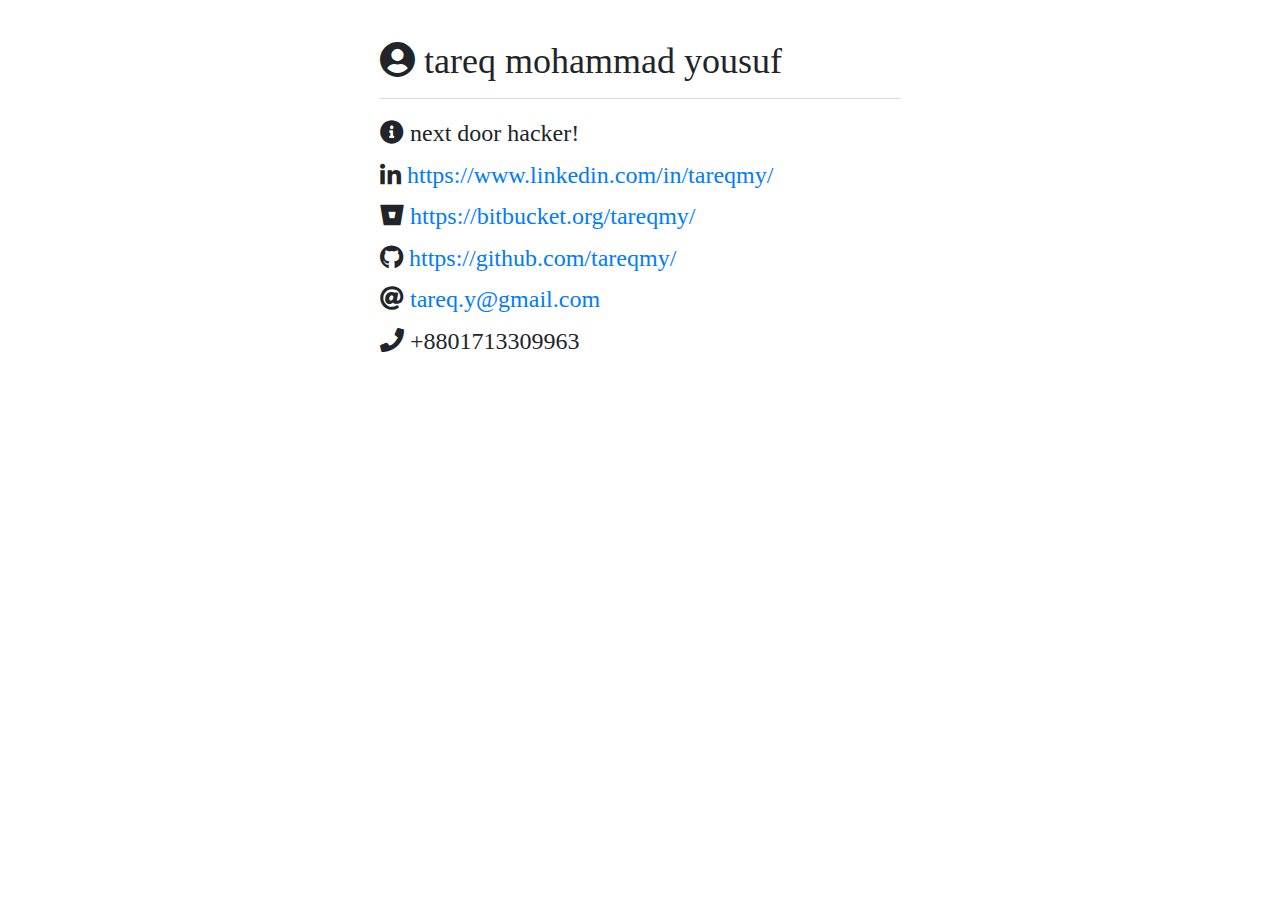
==== html/index.html @ 9f4cab64 "initial commit" ====
<!DOCTYPE html>
<html lang="en">

<head>

  <meta charset="utf-8">
  <meta name="viewport" content="width=device-width, initial-scale=1, shrink-to-fit=no">
  <meta name="description" content="">
  <meta name="author" content="">

  <title>Tareq's Home</title>
  <link rel="stylesheet" href="fontawesome/css/all.css">
  <link rel="stylesheet" href="bootstrap/css/bootstrap.min.css">
  <link rel="stylesheet" href="styles.css">
</head>

<body>

  <!-- Header -->

  <div class="container">
    <div class="title">
      <i class="fas fa-user-circle"></i> tareq mohammad yousuf</h1>
    <div/>
    <hr/>
    <h3>
        <span class="subtitle">
          <i class="fas fa-info-circle"></i> next door hacker!</span>
    </h3>
    
    <h3>
      <span class="subtitle">
        <i class="fab fa-linkedin-in"></i>
        <a href="https://www.linkedin.com/in/tareqmy/">https://www.linkedin.com/in/tareqmy/</a>
      </span>
    </h3>
    <h3>
      <span class="subtitle">
        <i class="fab fa-bitbucket"></i>
        <a href="https://bitbucket.org/tareqmy/">https://bitbucket.org/tareqmy/</a>
      </span>
    </h3>
    <h3>
      <span class="subtitle">
        <i class="fab fa-github"></i>
        <a href="https://github.com/tareqmy/">https://github.com/tareqmy/</a>
      </span>
    </h3>
    <h3>
      <span class="subtitle">
        <i class="fas fa-at"></i>
        <a href="mailto:tareq.y@gmail.com?Subject=Hello%20again" target="_top">tareq.y@gmail.com</a>
      </span>
    </h3>
    <h3>
      <span class="subtitle">
        <i class="fas fa-phone"></i> +8801713309963
      </span>
    </h3>
  </div>

</body>

</html>
---- html/fontawesome/css/all.css ----
/*!
 * Font Awesome Free 5.1.0 by @fontawesome - https://fontawesome.com
 * License - https://fontawesome.com/license (Icons: CC BY 4.0, Fonts: SIL OFL 1.1, Code: MIT License)
 */
.fa,.fab,.fal,.far,.fas{-moz-osx-font-smoothing:grayscale;-webkit-font-smoothing:antialiased;display:inline-block;font-style:normal;font-variant:normal;text-rendering:auto;line-height:1}.fa-lg{font-size:1.33333em;line-height:.75em;vertical-align:-.0667em}.fa-xs{font-size:.75em}.fa-sm{font-size:.875em}.fa-1x{font-size:1em}.fa-2x{font-size:2em}.fa-3x{font-size:3em}.fa-4x{font-size:4em}.fa-5x{font-size:5em}.fa-6x{font-size:6em}.fa-7x{font-size:7em}.fa-8x{font-size:8em}.fa-9x{font-size:9em}.fa-10x{font-size:10em}.fa-fw{text-align:center;width:1.25em}.fa-ul{list-style-type:none;margin-left:2.5em;padding-left:0}.fa-ul>li{position:relative}.fa-li{left:-2em;position:absolute;text-align:center;width:2em;line-height:inherit}.fa-border{border:.08em solid #eee;border-radius:.1em;padding:.2em .25em .15em}.fa-pull-left{float:left}.fa-pull-right{float:right}.fa.fa-pull-left,.fab.fa-pull-left,.fal.fa-pull-left,.far.fa-pull-left,.fas.fa-pull-left{margin-right:.3em}.fa.fa-pull-right,.fab.fa-pull-right,.fal.fa-pull-right,.far.fa-pull-right,.fas.fa-pull-right{margin-left:.3em}.fa-spin{animation:a 2s infinite linear}.fa-pulse{animation:a 1s infinite steps(8)}@keyframes a{0%{transform:rotate(0deg)}to{transform:rotate(1turn)}}.fa-rotate-90{-ms-filter:"progid:DXImageTransform.Microsoft.BasicImage(rotation=1)";transform:rotate(90deg)}.fa-rotate-180{-ms-filter:"progid:DXImageTransform.Microsoft.BasicImage(rotation=2)";transform:rotate(180deg)}.fa-rotate-270{-ms-filter:"progid:DXImageTransform.Microsoft.BasicImage(rotation=3)";transform:rotate(270deg)}.fa-flip-horizontal{-ms-filter:"progid:DXImageTransform.Microsoft.BasicImage(rotation=0, mirror=1)";transform:scaleX(-1)}.fa-flip-vertical{transform:scaleY(-1)}.fa-flip-horizontal.fa-flip-vertical,.fa-flip-vertical{-ms-filter:"progid:DXImageTransform.Microsoft.BasicImage(rotation=2, mirror=1)"}.fa-flip-horizontal.fa-flip-vertical{transform:scale(-1)}:root .fa-flip-horizontal,:root .fa-flip-vertical,:root .fa-rotate-90,:root .fa-rotate-180,:root .fa-rotate-270{-webkit-filter:none;filter:none}.fa-stack{display:inline-block;height:2em;line-height:2em;position:relative;vertical-align:middle;width:2em}.fa-stack-1x,.fa-stack-2x{left:0;position:absolute;text-align:center;width:100%}.fa-stack-1x{line-height:inherit}.fa-stack-2x{font-size:2em}.fa-inverse{color:#fff}.fa-500px:before{content:"\f26e"}.fa-accessible-icon:before{content:"\f368"}.fa-accusoft:before{content:"\f369"}.fa-address-book:before{content:"\f2b9"}.fa-address-card:before{content:"\f2bb"}.fa-adjust:before{content:"\f042"}.fa-adn:before{content:"\f170"}.fa-adversal:before{content:"\f36a"}.fa-affiliatetheme:before{content:"\f36b"}.fa-algolia:before{content:"\f36c"}.fa-align-center:before{content:"\f037"}.fa-align-justify:before{content:"\f039"}.fa-align-left:before{content:"\f036"}.fa-align-right:before{content:"\f038"}.fa-allergies:before{content:"\f461"}.fa-amazon:before{content:"\f270"}.fa-amazon-pay:before{content:"\f42c"}.fa-ambulance:before{content:"\f0f9"}.fa-american-sign-language-interpreting:before{content:"\f2a3"}.fa-amilia:before{content:"\f36d"}.fa-anchor:before{content:"\f13d"}.fa-android:before{content:"\f17b"}.fa-angellist:before{content:"\f209"}.fa-angle-double-down:before{content:"\f103"}.fa-angle-double-left:before{content:"\f100"}.fa-angle-double-right:before{content:"\f101"}.fa-angle-double-up:before{content:"\f102"}.fa-angle-down:before{content:"\f107"}.fa-angle-left:before{content:"\f104"}.fa-angle-right:before{content:"\f105"}.fa-angle-up:before{content:"\f106"}.fa-angry:before{content:"\f556"}.fa-angrycreative:before{content:"\f36e"}.fa-angular:before{content:"\f420"}.fa-app-store:before{content:"\f36f"}.fa-app-store-ios:before{content:"\f370"}.fa-apper:before{content:"\f371"}.fa-apple:before{content:"\f179"}.fa-apple-pay:before{content:"\f415"}.fa-archive:before{content:"\f187"}.fa-archway:before{content:"\f557"}.fa-arrow-alt-circle-down:before{content:"\f358"}.fa-arrow-alt-circle-left:before{content:"\f359"}.fa-arrow-alt-circle-right:before{content:"\f35a"}.fa-arrow-alt-circle-up:before{content:"\f35b"}.fa-arrow-circle-down:before{content:"\f0ab"}.fa-arrow-circle-left:before{content:"\f0a8"}.fa-arrow-circle-right:before{content:"\f0a9"}.fa-arrow-circle-up:before{content:"\f0aa"}.fa-arrow-down:before{content:"\f063"}.fa-arrow-left:before{content:"\f060"}.fa-arrow-right:before{content:"\f061"}.fa-arrow-up:before{content:"\f062"}.fa-arrows-alt:before{content:"\f0b2"}.fa-arrows-alt-h:before{content:"\f337"}.fa-arrows-alt-v:before{content:"\f338"}.fa-assistive-listening-systems:before{content:"\f2a2"}.fa-asterisk:before{content:"\f069"}.fa-asymmetrik:before{content:"\f372"}.fa-at:before{content:"\f1fa"}.fa-atlas:before{content:"\f558"}.fa-audible:before{content:"\f373"}.fa-audio-description:before{content:"\f29e"}.fa-autoprefixer:before{content:"\f41c"}.fa-avianex:before{content:"\f374"}.fa-aviato:before{content:"\f421"}.fa-award:before{content:"\f559"}.fa-aws:before{content:"\f375"}.fa-backspace:before{content:"\f55a"}.fa-backward:before{content:"\f04a"}.fa-balance-scale:before{content:"\f24e"}.fa-ban:before{content:"\f05e"}.fa-band-aid:before{content:"\f462"}.fa-bandcamp:before{content:"\f2d5"}.fa-barcode:before{content:"\f02a"}.fa-bars:before{content:"\f0c9"}.fa-baseball-ball:before{content:"\f433"}.fa-basketball-ball:before{content:"\f434"}.fa-bath:before{content:"\f2cd"}.fa-battery-empty:before{content:"\f244"}.fa-battery-full:before{content:"\f240"}.fa-battery-half:before{content:"\f242"}.fa-battery-quarter:before{content:"\f243"}.fa-battery-three-quarters:before{content:"\f241"}.fa-bed:before{content:"\f236"}.fa-beer:before{content:"\f0fc"}.fa-behance:before{content:"\f1b4"}.fa-behance-square:before{content:"\f1b5"}.fa-bell:before{content:"\f0f3"}.fa-bell-slash:before{content:"\f1f6"}.fa-bezier-curve:before{content:"\f55b"}.fa-bicycle:before{content:"\f206"}.fa-bimobject:before{content:"\f378"}.fa-binoculars:before{content:"\f1e5"}.fa-birthday-cake:before{content:"\f1fd"}.fa-bitbucket:before{content:"\f171"}.fa-bitcoin:before{content:"\f379"}.fa-bity:before{content:"\f37a"}.fa-black-tie:before{content:"\f27e"}.fa-blackberry:before{content:"\f37b"}.fa-blender:before{content:"\f517"}.fa-blind:before{content:"\f29d"}.fa-blogger:before{content:"\f37c"}.fa-blogger-b:before{content:"\f37d"}.fa-bluetooth:before{content:"\f293"}.fa-bluetooth-b:before{content:"\f294"}.fa-bold:before{content:"\f032"}.fa-bolt:before{content:"\f0e7"}.fa-bomb:before{content:"\f1e2"}.fa-bong:before{content:"\f55c"}.fa-book:before{content:"\f02d"}.fa-book-open:before{content:"\f518"}.fa-bookmark:before{content:"\f02e"}.fa-bowling-ball:before{content:"\f436"}.fa-box:before{content:"\f466"}.fa-box-open:before{content:"\f49e"}.fa-boxes:before{content:"\f468"}.fa-braille:before{content:"\f2a1"}.fa-briefcase:before{content:"\f0b1"}.fa-briefcase-medical:before{content:"\f469"}.fa-broadcast-tower:before{content:"\f519"}.fa-broom:before{content:"\f51a"}.fa-brush:before{content:"\f55d"}.fa-btc:before{content:"\f15a"}.fa-bug:before{content:"\f188"}.fa-building:before{content:"\f1ad"}.fa-bullhorn:before{content:"\f0a1"}.fa-bullseye:before{content:"\f140"}.fa-burn:before{content:"\f46a"}.fa-buromobelexperte:before{content:"\f37f"}.fa-bus:before{content:"\f207"}.fa-bus-alt:before{content:"\f55e"}.fa-buysellads:before{content:"\f20d"}.fa-calculator:before{content:"\f1ec"}.fa-calendar:before{content:"\f133"}.fa-calendar-alt:before{content:"\f073"}.fa-calendar-check:before{content:"\f274"}.fa-calendar-minus:before{content:"\f272"}.fa-calendar-plus:before{content:"\f271"}.fa-calendar-times:before{content:"\f273"}.fa-camera:before{content:"\f030"}.fa-camera-retro:before{content:"\f083"}.fa-cannabis:before{content:"\f55f"}.fa-capsules:before{content:"\f46b"}.fa-car:before{content:"\f1b9"}.fa-caret-down:before{content:"\f0d7"}.fa-caret-left:before{content:"\f0d9"}.fa-caret-right:before{content:"\f0da"}.fa-caret-square-down:before{content:"\f150"}.fa-caret-square-left:before{content:"\f191"}.fa-caret-square-right:before{content:"\f152"}.fa-caret-square-up:before{content:"\f151"}.fa-caret-up:before{content:"\f0d8"}.fa-cart-arrow-down:before{content:"\f218"}.fa-cart-plus:before{content:"\f217"}.fa-cc-amazon-pay:before{content:"\f42d"}.fa-cc-amex:before{content:"\f1f3"}.fa-cc-apple-pay:before{content:"\f416"}.fa-cc-diners-club:before{content:"\f24c"}.fa-cc-discover:before{content:"\f1f2"}.fa-cc-jcb:before{content:"\f24b"}.fa-cc-mastercard:before{content:"\f1f1"}.fa-cc-paypal:before{content:"\f1f4"}.fa-cc-stripe:before{content:"\f1f5"}.fa-cc-visa:before{content:"\f1f0"}.fa-centercode:before{content:"\f380"}.fa-certificate:before{content:"\f0a3"}.fa-chalkboard:before{content:"\f51b"}.fa-chalkboard-teacher:before{content:"\f51c"}.fa-chart-area:before{content:"\f1fe"}.fa-chart-bar:before{content:"\f080"}.fa-chart-line:before{content:"\f201"}.fa-chart-pie:before{content:"\f200"}.fa-check:before{content:"\f00c"}.fa-check-circle:before{content:"\f058"}.fa-check-double:before{content:"\f560"}.fa-check-square:before{content:"\f14a"}.fa-chess:before{content:"\f439"}.fa-chess-bishop:before{content:"\f43a"}.fa-chess-board:before{content:"\f43c"}.fa-chess-king:before{content:"\f43f"}.fa-chess-knight:before{content:"\f441"}.fa-chess-pawn:before{content:"\f443"}.fa-chess-queen:before{content:"\f445"}.fa-chess-rook:before{content:"\f447"}.fa-chevron-circle-down:before{content:"\f13a"}.fa-chevron-circle-left:before{content:"\f137"}.fa-chevron-circle-right:before{content:"\f138"}.fa-chevron-circle-up:before{content:"\f139"}.fa-chevron-down:before{content:"\f078"}.fa-chevron-left:before{content:"\f053"}.fa-chevron-right:before{content:"\f054"}.fa-chevron-up:before{content:"\f077"}.fa-child:before{content:"\f1ae"}.fa-chrome:before{content:"\f268"}.fa-church:before{content:"\f51d"}.fa-circle:before{content:"\f111"}.fa-circle-notch:before{content:"\f1ce"}.fa-clipboard:before{content:"\f328"}.fa-clipboard-check:before{content:"\f46c"}.fa-clipboard-list:before{content:"\f46d"}.fa-clock:before{content:"\f017"}.fa-clone:before{content:"\f24d"}.fa-closed-captioning:before{content:"\f20a"}.fa-cloud:before{content:"\f0c2"}.fa-cloud-download-alt:before{content:"\f381"}.fa-cloud-upload-alt:before{content:"\f382"}.fa-cloudscale:before{content:"\f383"}.fa-cloudsmith:before{content:"\f384"}.fa-cloudversify:before{content:"\f385"}.fa-cocktail:before{content:"\f561"}.fa-code:before{content:"\f121"}.fa-code-branch:before{content:"\f126"}.fa-codepen:before{content:"\f1cb"}.fa-codiepie:before{content:"\f284"}.fa-coffee:before{content:"\f0f4"}.fa-cog:before{content:"\f013"}.fa-cogs:before{content:"\f085"}.fa-coins:before{content:"\f51e"}.fa-columns:before{content:"\f0db"}.fa-comment:before{content:"\f075"}.fa-comment-alt:before{content:"\f27a"}.fa-comment-dots:before{content:"\f4ad"}.fa-comment-slash:before{content:"\f4b3"}.fa-comments:before{content:"\f086"}.fa-compact-disc:before{content:"\f51f"}.fa-compass:before{content:"\f14e"}.fa-compress:before{content:"\f066"}.fa-concierge-bell:before{content:"\f562"}.fa-connectdevelop:before{content:"\f20e"}.fa-contao:before{content:"\f26d"}.fa-cookie:before{content:"\f563"}.fa-cookie-bite:before{content:"\f564"}.fa-copy:before{content:"\f0c5"}.fa-copyright:before{content:"\f1f9"}.fa-couch:before{content:"\f4b8"}.fa-cpanel:before{content:"\f388"}.fa-creative-commons:before{content:"\f25e"}.fa-creative-commons-by:before{content:"\f4e7"}.fa-creative-commons-nc:before{content:"\f4e8"}.fa-creative-commons-nc-eu:before{content:"\f4e9"}.fa-creative-commons-nc-jp:before{content:"\f4ea"}.fa-creative-commons-nd:before{content:"\f4eb"}.fa-creative-commons-pd:before{content:"\f4ec"}.fa-creative-commons-pd-alt:before{content:"\f4ed"}.fa-creative-commons-remix:before{content:"\f4ee"}.fa-creative-commons-sa:before{content:"\f4ef"}.fa-creative-commons-sampling:before{content:"\f4f0"}.fa-creative-commons-sampling-plus:before{content:"\f4f1"}.fa-creative-commons-share:before{content:"\f4f2"}.fa-credit-card:before{content:"\f09d"}.fa-crop:before{content:"\f125"}.fa-crop-alt:before{content:"\f565"}.fa-crosshairs:before{content:"\f05b"}.fa-crow:before{content:"\f520"}.fa-crown:before{content:"\f521"}.fa-css3:before{content:"\f13c"}.fa-css3-alt:before{content:"\f38b"}.fa-cube:before{content:"\f1b2"}.fa-cubes:before{content:"\f1b3"}.fa-cut:before{content:"\f0c4"}.fa-cuttlefish:before{content:"\f38c"}.fa-d-and-d:before{content:"\f38d"}.fa-dashcube:before{content:"\f210"}.fa-database:before{content:"\f1c0"}.fa-deaf:before{content:"\f2a4"}.fa-delicious:before{content:"\f1a5"}.fa-deploydog:before{content:"\f38e"}.fa-deskpro:before{content:"\f38f"}.fa-desktop:before{content:"\f108"}.fa-deviantart:before{content:"\f1bd"}.fa-diagnoses:before{content:"\f470"}.fa-dice:before{content:"\f522"}.fa-dice-five:before{content:"\f523"}.fa-dice-four:before{content:"\f524"}.fa-dice-one:before{content:"\f525"}.fa-dice-six:before{content:"\f526"}.fa-dice-three:before{content:"\f527"}.fa-dice-two:before{content:"\f528"}.fa-digg:before{content:"\f1a6"}.fa-digital-ocean:before{content:"\f391"}.fa-digital-tachograph:before{content:"\f566"}.fa-discord:before{content:"\f392"}.fa-discourse:before{content:"\f393"}.fa-divide:before{content:"\f529"}.fa-dizzy:before{content:"\f567"}.fa-dna:before{content:"\f471"}.fa-dochub:before{content:"\f394"}.fa-docker:before{content:"\f395"}.fa-dollar-sign:before{content:"\f155"}.fa-dolly:before{content:"\f472"}.fa-dolly-flatbed:before{content:"\f474"}.fa-donate:before{content:"\f4b9"}.fa-door-closed:before{content:"\f52a"}.fa-door-open:before{content:"\f52b"}.fa-dot-circle:before{content:"\f192"}.fa-dove:before{content:"\f4ba"}.fa-download:before{content:"\f019"}.fa-draft2digital:before{content:"\f396"}.fa-drafting-compass:before{content:"\f568"}.fa-dribbble:before{content:"\f17d"}.fa-dribbble-square:before{content:"\f397"}.fa-dropbox:before{content:"\f16b"}.fa-drum:before{content:"\f569"}.fa-drum-steelpan:before{content:"\f56a"}.fa-drupal:before{content:"\f1a9"}.fa-dumbbell:before{content:"\f44b"}.fa-dyalog:before{content:"\f399"}.fa-earlybirds:before{content:"\f39a"}.fa-ebay:before{content:"\f4f4"}.fa-edge:before{content:"\f282"}.fa-edit:before{content:"\f044"}.fa-eject:before{content:"\f052"}.fa-elementor:before{content:"\f430"}.fa-ellipsis-h:before{content:"\f141"}.fa-ellipsis-v:before{content:"\f142"}.fa-ember:before{content:"\f423"}.fa-empire:before{content:"\f1d1"}.fa-envelope:before{content:"\f0e0"}.fa-envelope-open:before{content:"\f2b6"}.fa-envelope-square:before{content:"\f199"}.fa-envira:before{content:"\f299"}.fa-equals:before{content:"\f52c"}.fa-eraser:before{content:"\f12d"}.fa-erlang:before{content:"\f39d"}.fa-ethereum:before{content:"\f42e"}.fa-etsy:before{content:"\f2d7"}.fa-euro-sign:before{content:"\f153"}.fa-exchange-alt:before{content:"\f362"}.fa-exclamation:before{content:"\f12a"}.fa-exclamation-circle:before{content:"\f06a"}.fa-exclamation-triangle:before{content:"\f071"}.fa-expand:before{content:"\f065"}.fa-expand-arrows-alt:before{content:"\f31e"}.fa-expeditedssl:before{content:"\f23e"}.fa-external-link-alt:before{content:"\f35d"}.fa-external-link-square-alt:before{content:"\f360"}.fa-eye:before{content:"\f06e"}.fa-eye-dropper:before{content:"\f1fb"}.fa-eye-slash:before{content:"\f070"}.fa-facebook:before{content:"\f09a"}.fa-facebook-f:before{content:"\f39e"}.fa-facebook-messenger:before{content:"\f39f"}.fa-facebook-square:before{content:"\f082"}.fa-fast-backward:before{content:"\f049"}.fa-fast-forward:before{content:"\f050"}.fa-fax:before{content:"\f1ac"}.fa-feather:before{content:"\f52d"}.fa-feather-alt:before{content:"\f56b"}.fa-female:before{content:"\f182"}.fa-fighter-jet:before{content:"\f0fb"}.fa-file:before{content:"\f15b"}.fa-file-alt:before{content:"\f15c"}.fa-file-archive:before{content:"\f1c6"}.fa-file-audio:before{content:"\f1c7"}.fa-file-code:before{content:"\f1c9"}.fa-file-contract:before{content:"\f56c"}.fa-file-download:before{content:"\f56d"}.fa-file-excel:before{content:"\f1c3"}.fa-file-export:before{content:"\f56e"}.fa-file-image:before{content:"\f1c5"}.fa-file-import:before{content:"\f56f"}.fa-file-invoice:before{content:"\f570"}.fa-file-invoice-dollar:before{content:"\f571"}.fa-file-medical:before{content:"\f477"}.fa-file-medical-alt:before{content:"\f478"}.fa-file-pdf:before{content:"\f1c1"}.fa-file-powerpoint:before{content:"\f1c4"}.fa-file-prescription:before{content:"\f572"}.fa-file-signature:before{content:"\f573"}.fa-file-upload:before{content:"\f574"}.fa-file-video:before{content:"\f1c8"}.fa-file-word:before{content:"\f1c2"}.fa-fill:before{content:"\f575"}.fa-fill-drip:before{content:"\f576"}.fa-film:before{content:"\f008"}.fa-filter:before{content:"\f0b0"}.fa-fingerprint:before{content:"\f577"}.fa-fire:before{content:"\f06d"}.fa-fire-extinguisher:before{content:"\f134"}.fa-firefox:before{content:"\f269"}.fa-first-aid:before{content:"\f479"}.fa-first-order:before{content:"\f2b0"}.fa-first-order-alt:before{content:"\f50a"}.fa-firstdraft:before{content:"\f3a1"}.fa-fish:before{content:"\f578"}.fa-flag:before{content:"\f024"}.fa-flag-checkered:before{content:"\f11e"}.fa-flask:before{content:"\f0c3"}.fa-flickr:before{content:"\f16e"}.fa-flipboard:before{content:"\f44d"}.fa-flushed:before{content:"\f579"}.fa-fly:before{content:"\f417"}.fa-folder:before{content:"\f07b"}.fa-folder-open:before{content:"\f07c"}.fa-font:before{content:"\f031"}.fa-font-awesome:before{content:"\f2b4"}.fa-font-awesome-alt:before{content:"\f35c"}.fa-font-awesome-flag:before{content:"\f425"}.fa-font-awesome-logo-full:before{content:"\f4e6"}.fa-fonticons:before{content:"\f280"}.fa-fonticons-fi:before{content:"\f3a2"}.fa-football-ball:before{content:"\f44e"}.fa-fort-awesome:before{content:"\f286"}.fa-fort-awesome-alt:before{content:"\f3a3"}.fa-forumbee:before{content:"\f211"}.fa-forward:before{content:"\f04e"}.fa-foursquare:before{content:"\f180"}.fa-free-code-camp:before{content:"\f2c5"}.fa-freebsd:before{content:"\f3a4"}.fa-frog:before{content:"\f52e"}.fa-frown:before{content:"\f119"}.fa-frown-open:before{content:"\f57a"}.fa-fulcrum:before{content:"\f50b"}.fa-futbol:before{content:"\f1e3"}.fa-galactic-republic:before{content:"\f50c"}.fa-galactic-senate:before{content:"\f50d"}.fa-gamepad:before{content:"\f11b"}.fa-gas-pump:before{content:"\f52f"}.fa-gavel:before{content:"\f0e3"}.fa-gem:before{content:"\f3a5"}.fa-genderless:before{content:"\f22d"}.fa-get-pocket:before{content:"\f265"}.fa-gg:before{content:"\f260"}.fa-gg-circle:before{content:"\f261"}.fa-gift:before{content:"\f06b"}.fa-git:before{content:"\f1d3"}.fa-git-square:before{content:"\f1d2"}.fa-github:before{content:"\f09b"}.fa-github-alt:before{content:"\f113"}.fa-github-square:before{content:"\f092"}.fa-gitkraken:before{content:"\f3a6"}.fa-gitlab:before{content:"\f296"}.fa-gitter:before{content:"\f426"}.fa-glass-martini:before{content:"\f000"}.fa-glass-martini-alt:before{content:"\f57b"}.fa-glasses:before{content:"\f530"}.fa-glide:before{content:"\f2a5"}.fa-glide-g:before{content:"\f2a6"}.fa-globe:before{content:"\f0ac"}.fa-globe-africa:before{content:"\f57c"}.fa-globe-americas:before{content:"\f57d"}.fa-globe-asia:before{content:"\f57e"}.fa-gofore:before{content:"\f3a7"}.fa-golf-ball:before{content:"\f450"}.fa-goodreads:before{content:"\f3a8"}.fa-goodreads-g:before{content:"\f3a9"}.fa-google:before{content:"\f1a0"}.fa-google-drive:before{content:"\f3aa"}.fa-google-play:before{content:"\f3ab"}.fa-google-plus:before{content:"\f2b3"}.fa-google-plus-g:before{content:"\f0d5"}.fa-google-plus-square:before{content:"\f0d4"}.fa-google-wallet:before{content:"\f1ee"}.fa-graduation-cap:before{content:"\f19d"}.fa-gratipay:before{content:"\f184"}.fa-grav:before{content:"\f2d6"}.fa-greater-than:before{content:"\f531"}.fa-greater-than-equal:before{content:"\f532"}.fa-grimace:before{content:"\f57f"}.fa-grin:before{content:"\f580"}.fa-grin-alt:before{content:"\f581"}.fa-grin-beam:before{content:"\f582"}.fa-grin-beam-sweat:before{content:"\f583"}.fa-grin-hearts:before{content:"\f584"}.fa-grin-squint:before{content:"\f585"}.fa-grin-squint-tears:before{content:"\f586"}.fa-grin-stars:before{content:"\f587"}.fa-grin-tears:before{content:"\f588"}.fa-grin-tongue:before{content:"\f589"}.fa-grin-tongue-squint:before{content:"\f58a"}.fa-grin-tongue-wink:before{content:"\f58b"}.fa-grin-wink:before{content:"\f58c"}.fa-grip-horizontal:before{content:"\f58d"}.fa-grip-vertical:before{content:"\f58e"}.fa-gripfire:before{content:"\f3ac"}.fa-grunt:before{content:"\f3ad"}.fa-gulp:before{content:"\f3ae"}.fa-h-square:before{content:"\f0fd"}.fa-hacker-news:before{content:"\f1d4"}.fa-hacker-news-square:before{content:"\f3af"}.fa-hand-holding:before{content:"\f4bd"}.fa-hand-holding-heart:before{content:"\f4be"}.fa-hand-holding-usd:before{content:"\f4c0"}.fa-hand-lizard:before{content:"\f258"}.fa-hand-paper:before{content:"\f256"}.fa-hand-peace:before{content:"\f25b"}.fa-hand-point-down:before{content:"\f0a7"}.fa-hand-point-left:before{content:"\f0a5"}.fa-hand-point-right:before{content:"\f0a4"}.fa-hand-point-up:before{content:"\f0a6"}.fa-hand-pointer:before{content:"\f25a"}.fa-hand-rock:before{content:"\f255"}.fa-hand-scissors:before{content:"\f257"}.fa-hand-spock:before{content:"\f259"}.fa-hands:before{content:"\f4c2"}.fa-hands-helping:before{content:"\f4c4"}.fa-handshake:before{content:"\f2b5"}.fa-hashtag:before{content:"\f292"}.fa-hdd:before{content:"\f0a0"}.fa-heading:before{content:"\f1dc"}.fa-headphones:before{content:"\f025"}.fa-headphones-alt:before{content:"\f58f"}.fa-headset:before{content:"\f590"}.fa-heart:before{content:"\f004"}.fa-heartbeat:before{content:"\f21e"}.fa-helicopter:before{content:"\f533"}.fa-highlighter:before{content:"\f591"}.fa-hips:before{content:"\f452"}.fa-hire-a-helper:before{content:"\f3b0"}.fa-history:before{content:"\f1da"}.fa-hockey-puck:before{content:"\f453"}.fa-home:before{content:"\f015"}.fa-hooli:before{content:"\f427"}.fa-hornbill:before{content:"\f592"}.fa-hospital:before{content:"\f0f8"}.fa-hospital-alt:before{content:"\f47d"}.fa-hospital-symbol:before{content:"\f47e"}.fa-hot-tub:before{content:"\f593"}.fa-hotel:before{content:"\f594"}.fa-hotjar:before{content:"\f3b1"}.fa-hourglass:before{content:"\f254"}.fa-hourglass-end:before{content:"\f253"}.fa-hourglass-half:before{content:"\f252"}.fa-hourglass-start:before{content:"\f251"}.fa-houzz:before{content:"\f27c"}.fa-html5:before{content:"\f13b"}.fa-hubspot:before{content:"\f3b2"}.fa-i-cursor:before{content:"\f246"}.fa-id-badge:before{content:"\f2c1"}.fa-id-card:before{content:"\f2c2"}.fa-id-card-alt:before{content:"\f47f"}.fa-image:before{content:"\f03e"}.fa-images:before{content:"\f302"}.fa-imdb:before{content:"\f2d8"}.fa-inbox:before{content:"\f01c"}.fa-indent:before{content:"\f03c"}.fa-industry:before{content:"\f275"}.fa-infinity:before{content:"\f534"}.fa-info:before{content:"\f129"}.fa-info-circle:before{content:"\f05a"}.fa-instagram:before{content:"\f16d"}.fa-internet-explorer:before{content:"\f26b"}.fa-ioxhost:before{content:"\f208"}.fa-italic:before{content:"\f033"}.fa-itunes:before{content:"\f3b4"}.fa-itunes-note:before{content:"\f3b5"}.fa-java:before{content:"\f4e4"}.fa-jedi-order:before{content:"\f50e"}.fa-jenkins:before{content:"\f3b6"}.fa-joget:before{content:"\f3b7"}.fa-joint:before{content:"\f595"}.fa-joomla:before{content:"\f1aa"}.fa-js:before{content:"\f3b8"}.fa-js-square:before{content:"\f3b9"}.fa-jsfiddle:before{content:"\f1cc"}.fa-key:before{content:"\f084"}.fa-keybase:before{content:"\f4f5"}.fa-keyboard:before{content:"\f11c"}.fa-keycdn:before{content:"\f3ba"}.fa-kickstarter:before{content:"\f3bb"}.fa-kickstarter-k:before{content:"\f3bc"}.fa-kiss:before{content:"\f596"}.fa-kiss-beam:before{content:"\f597"}.fa-kiss-wink-heart:before{content:"\f598"}.fa-kiwi-bird:before{content:"\f535"}.fa-korvue:before{content:"\f42f"}.fa-language:before{content:"\f1ab"}.fa-laptop:before{content:"\f109"}.fa-laravel:before{content:"\f3bd"}.fa-lastfm:before{content:"\f202"}.fa-lastfm-square:before{content:"\f203"}.fa-laugh:before{content:"\f599"}.fa-laugh-beam:before{content:"\f59a"}.fa-laugh-squint:before{content:"\f59b"}.fa-laugh-wink:before{content:"\f59c"}.fa-leaf:before{content:"\f06c"}.fa-leanpub:before{content:"\f212"}.fa-lemon:before{content:"\f094"}.fa-less:before{content:"\f41d"}.fa-less-than:before{content:"\f536"}.fa-less-than-equal:before{content:"\f537"}.fa-level-down-alt:before{content:"\f3be"}.fa-level-up-alt:before{content:"\f3bf"}.fa-life-ring:before{content:"\f1cd"}.fa-lightbulb:before{content:"\f0eb"}.fa-line:before{content:"\f3c0"}.fa-link:before{content:"\f0c1"}.fa-linkedin:before{content:"\f08c"}.fa-linkedin-in:before{content:"\f0e1"}.fa-linode:before{content:"\f2b8"}.fa-linux:before{content:"\f17c"}.fa-lira-sign:before{content:"\f195"}.fa-list:before{content:"\f03a"}.fa-list-alt:before{content:"\f022"}.fa-list-ol:before{content:"\f0cb"}.fa-list-ul:before{content:"\f0ca"}.fa-location-arrow:before{content:"\f124"}.fa-lock:before{content:"\f023"}.fa-lock-open:before{content:"\f3c1"}.fa-long-arrow-alt-down:before{content:"\f309"}.fa-long-arrow-alt-left:before{content:"\f30a"}.fa-long-arrow-alt-right:before{content:"\f30b"}.fa-long-arrow-alt-up:before{content:"\f30c"}.fa-low-vision:before{content:"\f2a8"}.fa-luggage-cart:before{content:"\f59d"}.fa-lyft:before{content:"\f3c3"}.fa-magento:before{content:"\f3c4"}.fa-magic:before{content:"\f0d0"}.fa-magnet:before{content:"\f076"}.fa-mailchimp:before{content:"\f59e"}.fa-male:before{content:"\f183"}.fa-mandalorian:before{content:"\f50f"}.fa-map:before{content:"\f279"}.fa-map-marked:before{content:"\f59f"}.fa-map-marked-alt:before{content:"\f5a0"}.fa-map-marker:before{content:"\f041"}.fa-map-marker-alt:before{content:"\f3c5"}.fa-map-pin:before{content:"\f276"}.fa-map-signs:before{content:"\f277"}.fa-marker:before{content:"\f5a1"}.fa-mars:before{content:"\f222"}.fa-mars-double:before{content:"\f227"}.fa-mars-stroke:before{content:"\f229"}.fa-mars-stroke-h:before{content:"\f22b"}.fa-mars-stroke-v:before{content:"\f22a"}.fa-mastodon:before{content:"\f4f6"}.fa-maxcdn:before{content:"\f136"}.fa-medal:before{content:"\f5a2"}.fa-medapps:before{content:"\f3c6"}.fa-medium:before{content:"\f23a"}.fa-medium-m:before{content:"\f3c7"}.fa-medkit:before{content:"\f0fa"}.fa-medrt:before{content:"\f3c8"}.fa-meetup:before{content:"\f2e0"}.fa-megaport:before{content:"\f5a3"}.fa-meh:before{content:"\f11a"}.fa-meh-blank:before{content:"\f5a4"}.fa-meh-rolling-eyes:before{content:"\f5a5"}.fa-memory:before{content:"\f538"}.fa-mercury:before{content:"\f223"}.fa-microchip:before{content:"\f2db"}.fa-microphone:before{content:"\f130"}.fa-microphone-alt:before{content:"\f3c9"}.fa-microphone-alt-slash:before{content:"\f539"}.fa-microphone-slash:before{content:"\f131"}.fa-microsoft:before{content:"\f3ca"}.fa-minus:before{content:"\f068"}.fa-minus-circle:before{content:"\f056"}.fa-minus-square:before{content:"\f146"}.fa-mix:before{content:"\f3cb"}.fa-mixcloud:before{content:"\f289"}.fa-mizuni:before{content:"\f3cc"}.fa-mobile:before{content:"\f10b"}.fa-mobile-alt:before{content:"\f3cd"}.fa-modx:before{content:"\f285"}.fa-monero:before{content:"\f3d0"}.fa-money-bill:before{content:"\f0d6"}.fa-money-bill-alt:before{content:"\f3d1"}.fa-money-bill-wave:before{content:"\f53a"}.fa-money-bill-wave-alt:before{content:"\f53b"}.fa-money-check:before{content:"\f53c"}.fa-money-check-alt:before{content:"\f53d"}.fa-monument:before{content:"\f5a6"}.fa-moon:before{content:"\f186"}.fa-mortar-pestle:before{content:"\f5a7"}.fa-motorcycle:before{content:"\f21c"}.fa-mouse-pointer:before{content:"\f245"}.fa-music:before{content:"\f001"}.fa-napster:before{content:"\f3d2"}.fa-neuter:before{content:"\f22c"}.fa-newspaper:before{content:"\f1ea"}.fa-nimblr:before{content:"\f5a8"}.fa-nintendo-switch:before{content:"\f418"}.fa-node:before{content:"\f419"}.fa-node-js:before{content:"\f3d3"}.fa-not-equal:before{content:"\f53e"}.fa-notes-medical:before{content:"\f481"}.fa-npm:before{content:"\f3d4"}.fa-ns8:before{content:"\f3d5"}.fa-nutritionix:before{content:"\f3d6"}.fa-object-group:before{content:"\f247"}.fa-object-ungroup:before{content:"\f248"}.fa-odnoklassniki:before{content:"\f263"}.fa-odnoklassniki-square:before{content:"\f264"}.fa-old-republic:before{content:"\f510"}.fa-opencart:before{content:"\f23d"}.fa-openid:before{content:"\f19b"}.fa-opera:before{content:"\f26a"}.fa-optin-monster:before{content:"\f23c"}.fa-osi:before{content:"\f41a"}.fa-outdent:before{content:"\f03b"}.fa-page4:before{content:"\f3d7"}.fa-pagelines:before{content:"\f18c"}.fa-paint-brush:before{content:"\f1fc"}.fa-paint-roller:before{content:"\f5aa"}.fa-palette:before{content:"\f53f"}.fa-palfed:before{content:"\f3d8"}.fa-pallet:before{content:"\f482"}.fa-paper-plane:before{content:"\f1d8"}.fa-paperclip:before{content:"\f0c6"}.fa-parachute-box:before{content:"\f4cd"}.fa-paragraph:before{content:"\f1dd"}.fa-parking:before{content:"\f540"}.fa-passport:before{content:"\f5ab"}.fa-paste:before{content:"\f0ea"}.fa-patreon:before{content:"\f3d9"}.fa-pause:before{content:"\f04c"}.fa-pause-circle:before{content:"\f28b"}.fa-paw:before{content:"\f1b0"}.fa-paypal:before{content:"\f1ed"}.fa-pen:before{content:"\f304"}.fa-pen-alt:before{content:"\f305"}.fa-pen-fancy:before{content:"\f5ac"}.fa-pen-nib:before{content:"\f5ad"}.fa-pen-square:before{content:"\f14b"}.fa-pencil-alt:before{content:"\f303"}.fa-pencil-ruler:before{content:"\f5ae"}.fa-people-carry:before{content:"\f4ce"}.fa-percent:before{content:"\f295"}.fa-percentage:before{content:"\f541"}.fa-periscope:before{content:"\f3da"}.fa-phabricator:before{content:"\f3db"}.fa-phoenix-framework:before{content:"\f3dc"}.fa-phoenix-squadron:before{content:"\f511"}.fa-phone:before{content:"\f095"}.fa-phone-slash:before{content:"\f3dd"}.fa-phone-square:before{content:"\f098"}.fa-phone-volume:before{content:"\f2a0"}.fa-php:before{content:"\f457"}.fa-pied-piper:before{content:"\f2ae"}.fa-pied-piper-alt:before{content:"\f1a8"}.fa-pied-piper-hat:before{content:"\f4e5"}.fa-pied-piper-pp:before{content:"\f1a7"}.fa-piggy-bank:before{content:"\f4d3"}.fa-pills:before{content:"\f484"}.fa-pinterest:before{content:"\f0d2"}.fa-pinterest-p:before{content:"\f231"}.fa-pinterest-square:before{content:"\f0d3"}.fa-plane:before{content:"\f072"}.fa-plane-arrival:before{content:"\f5af"}.fa-plane-departure:before{content:"\f5b0"}.fa-play:before{content:"\f04b"}.fa-play-circle:before{content:"\f144"}.fa-playstation:before{content:"\f3df"}.fa-plug:before{content:"\f1e6"}.fa-plus:before{content:"\f067"}.fa-plus-circle:before{content:"\f055"}.fa-plus-square:before{content:"\f0fe"}.fa-podcast:before{content:"\f2ce"}.fa-poo:before{content:"\f2fe"}.fa-portrait:before{content:"\f3e0"}.fa-pound-sign:before{content:"\f154"}.fa-power-off:before{content:"\f011"}.fa-prescription:before{content:"\f5b1"}.fa-prescription-bottle:before{content:"\f485"}.fa-prescription-bottle-alt:before{content:"\f486"}.fa-print:before{content:"\f02f"}.fa-procedures:before{content:"\f487"}.fa-product-hunt:before{content:"\f288"}.fa-project-diagram:before{content:"\f542"}.fa-pushed:before{content:"\f3e1"}.fa-puzzle-piece:before{content:"\f12e"}.fa-python:before{content:"\f3e2"}.fa-qq:before{content:"\f1d6"}.fa-qrcode:before{content:"\f029"}.fa-question:before{content:"\f128"}.fa-question-circle:before{content:"\f059"}.fa-quidditch:before{content:"\f458"}.fa-quinscape:before{content:"\f459"}.fa-quora:before{content:"\f2c4"}.fa-quote-left:before{content:"\f10d"}.fa-quote-right:before{content:"\f10e"}.fa-r-project:before{content:"\f4f7"}.fa-random:before{content:"\f074"}.fa-ravelry:before{content:"\f2d9"}.fa-react:before{content:"\f41b"}.fa-readme:before{content:"\f4d5"}.fa-rebel:before{content:"\f1d0"}.fa-receipt:before{content:"\f543"}.fa-recycle:before{content:"\f1b8"}.fa-red-river:before{content:"\f3e3"}.fa-reddit:before{content:"\f1a1"}.fa-reddit-alien:before{content:"\f281"}.fa-reddit-square:before{content:"\f1a2"}.fa-redo:before{content:"\f01e"}.fa-redo-alt:before{content:"\f2f9"}.fa-registered:before{content:"\f25d"}.fa-rendact:before{content:"\f3e4"}.fa-renren:before{content:"\f18b"}.fa-reply:before{content:"\f3e5"}.fa-reply-all:before{content:"\f122"}.fa-replyd:before{content:"\f3e6"}.fa-researchgate:before{content:"\f4f8"}.fa-resolving:before{content:"\f3e7"}.fa-retweet:before{content:"\f079"}.fa-ribbon:before{content:"\f4d6"}.fa-road:before{content:"\f018"}.fa-robot:before{content:"\f544"}.fa-rocket:before{content:"\f135"}.fa-rocketchat:before{content:"\f3e8"}.fa-rockrms:before{content:"\f3e9"}.fa-rss:before{content:"\f09e"}.fa-rss-square:before{content:"\f143"}.fa-ruble-sign:before{content:"\f158"}.fa-ruler:before{content:"\f545"}.fa-ruler-combined:before{content:"\f546"}.fa-ruler-horizontal:before{content:"\f547"}.fa-ruler-vertical:before{content:"\f548"}.fa-rupee-sign:before{content:"\f156"}.fa-sad-cry:before{content:"\f5b3"}.fa-sad-tear:before{content:"\f5b4"}.fa-safari:before{content:"\f267"}.fa-sass:before{content:"\f41e"}.fa-save:before{content:"\f0c7"}.fa-schlix:before{content:"\f3ea"}.fa-school:before{content:"\f549"}.fa-screwdriver:before{content:"\f54a"}.fa-scribd:before{content:"\f28a"}.fa-search:before{content:"\f002"}.fa-search-minus:before{content:"\f010"}.fa-search-plus:before{content:"\f00e"}.fa-searchengin:before{content:"\f3eb"}.fa-seedling:before{content:"\f4d8"}.fa-sellcast:before{content:"\f2da"}.fa-sellsy:before{content:"\f213"}.fa-server:before{content:"\f233"}.fa-servicestack:before{content:"\f3ec"}.fa-share:before{content:"\f064"}.fa-share-alt:before{content:"\f1e0"}.fa-share-alt-square:before{content:"\f1e1"}.fa-share-square:before{content:"\f14d"}.fa-shekel-sign:before{content:"\f20b"}.fa-shield-alt:before{content:"\f3ed"}.fa-ship:before{content:"\f21a"}.fa-shipping-fast:before{content:"\f48b"}.fa-shirtsinbulk:before{content:"\f214"}.fa-shoe-prints:before{content:"\f54b"}.fa-shopping-bag:before{content:"\f290"}.fa-shopping-basket:before{content:"\f291"}.fa-shopping-cart:before{content:"\f07a"}.fa-shopware:before{content:"\f5b5"}.fa-shower:before{content:"\f2cc"}.fa-shuttle-van:before{content:"\f5b6"}.fa-sign:before{content:"\f4d9"}.fa-sign-in-alt:before{content:"\f2f6"}.fa-sign-language:before{content:"\f2a7"}.fa-sign-out-alt:before{content:"\f2f5"}.fa-signal:before{content:"\f012"}.fa-signature:before{content:"\f5b7"}.fa-simplybuilt:before{content:"\f215"}.fa-sistrix:before{content:"\f3ee"}.fa-sitemap:before{content:"\f0e8"}.fa-sith:before{content:"\f512"}.fa-skull:before{content:"\f54c"}.fa-skyatlas:before{content:"\f216"}.fa-skype:before{content:"\f17e"}.fa-slack:before{content:"\f198"}.fa-slack-hash:before{content:"\f3ef"}.fa-sliders-h:before{content:"\f1de"}.fa-slideshare:before{content:"\f1e7"}.fa-smile:before{content:"\f118"}.fa-smile-beam:before{content:"\f5b8"}.fa-smile-wink:before{content:"\f4da"}.fa-smoking:before{content:"\f48d"}.fa-smoking-ban:before{content:"\f54d"}.fa-snapchat:before{content:"\f2ab"}.fa-snapchat-ghost:before{content:"\f2ac"}.fa-snapchat-square:before{content:"\f2ad"}.fa-snowflake:before{content:"\f2dc"}.fa-solar-panel:before{content:"\f5ba"}.fa-sort:before{content:"\f0dc"}.fa-sort-alpha-down:before{content:"\f15d"}.fa-sort-alpha-up:before{content:"\f15e"}.fa-sort-amount-down:before{content:"\f160"}.fa-sort-amount-up:before{content:"\f161"}.fa-sort-down:before{content:"\f0dd"}.fa-sort-numeric-down:before{content:"\f162"}.fa-sort-numeric-up:before{content:"\f163"}.fa-sort-up:before{content:"\f0de"}.fa-soundcloud:before{content:"\f1be"}.fa-spa:before{content:"\f5bb"}.fa-space-shuttle:before{content:"\f197"}.fa-speakap:before{content:"\f3f3"}.fa-spinner:before{content:"\f110"}.fa-splotch:before{content:"\f5bc"}.fa-spotify:before{content:"\f1bc"}.fa-spray-can:before{content:"\f5bd"}.fa-square:before{content:"\f0c8"}.fa-square-full:before{content:"\f45c"}.fa-squarespace:before{content:"\f5be"}.fa-stack-exchange:before{content:"\f18d"}.fa-stack-overflow:before{content:"\f16c"}.fa-stamp:before{content:"\f5bf"}.fa-star:before{content:"\f005"}.fa-star-half:before{content:"\f089"}.fa-star-half-alt:before{content:"\f5c0"}.fa-staylinked:before{content:"\f3f5"}.fa-steam:before{content:"\f1b6"}.fa-steam-square:before{content:"\f1b7"}.fa-steam-symbol:before{content:"\f3f6"}.fa-step-backward:before{content:"\f048"}.fa-step-forward:before{content:"\f051"}.fa-stethoscope:before{content:"\f0f1"}.fa-sticker-mule:before{content:"\f3f7"}.fa-sticky-note:before{content:"\f249"}.fa-stop:before{content:"\f04d"}.fa-stop-circle:before{content:"\f28d"}.fa-stopwatch:before{content:"\f2f2"}.fa-store:before{content:"\f54e"}.fa-store-alt:before{content:"\f54f"}.fa-strava:before{content:"\f428"}.fa-stream:before{content:"\f550"}.fa-street-view:before{content:"\f21d"}.fa-strikethrough:before{content:"\f0cc"}.fa-stripe:before{content:"\f429"}.fa-stripe-s:before{content:"\f42a"}.fa-stroopwafel:before{content:"\f551"}.fa-studiovinari:before{content:"\f3f8"}.fa-stumbleupon:before{content:"\f1a4"}.fa-stumbleupon-circle:before{content:"\f1a3"}.fa-subscript:before{content:"\f12c"}.fa-subway:before{content:"\f239"}.fa-suitcase:before{content:"\f0f2"}.fa-suitcase-rolling:before{content:"\f5c1"}.fa-sun:before{content:"\f185"}.fa-superpowers:before{content:"\f2dd"}.fa-superscript:before{content:"\f12b"}.fa-supple:before{content:"\f3f9"}.fa-surprise:before{content:"\f5c2"}.fa-swatchbook:before{content:"\f5c3"}.fa-swimmer:before{content:"\f5c4"}.fa-swimming-pool:before{content:"\f5c5"}.fa-sync:before{content:"\f021"}.fa-sync-alt:before{content:"\f2f1"}.fa-syringe:before{content:"\f48e"}.fa-table:before{content:"\f0ce"}.fa-table-tennis:before{content:"\f45d"}.fa-tablet:before{content:"\f10a"}.fa-tablet-alt:before{content:"\f3fa"}.fa-tablets:before{content:"\f490"}.fa-tachometer-alt:before{content:"\f3fd"}.fa-tag:before{content:"\f02b"}.fa-tags:before{content:"\f02c"}.fa-tape:before{content:"\f4db"}.fa-tasks:before{content:"\f0ae"}.fa-taxi:before{content:"\f1ba"}.fa-teamspeak:before{content:"\f4f9"}.fa-telegram:before{content:"\f2c6"}.fa-telegram-plane:before{content:"\f3fe"}.fa-tencent-weibo:before{content:"\f1d5"}.fa-terminal:before{content:"\f120"}.fa-text-height:before{content:"\f034"}.fa-text-width:before{content:"\f035"}.fa-th:before{content:"\f00a"}.fa-th-large:before{content:"\f009"}.fa-th-list:before{content:"\f00b"}.fa-themeco:before{content:"\f5c6"}.fa-themeisle:before{content:"\f2b2"}.fa-thermometer:before{content:"\f491"}.fa-thermometer-empty:before{content:"\f2cb"}.fa-thermometer-full:before{content:"\f2c7"}.fa-thermometer-half:before{content:"\f2c9"}.fa-thermometer-quarter:before{content:"\f2ca"}.fa-thermometer-three-quarters:before{content:"\f2c8"}.fa-thumbs-down:before{content:"\f165"}.fa-thumbs-up:before{content:"\f164"}.fa-thumbtack:before{content:"\f08d"}.fa-ticket-alt:before{content:"\f3ff"}.fa-times:before{content:"\f00d"}.fa-times-circle:before{content:"\f057"}.fa-tint:before{content:"\f043"}.fa-tint-slash:before{content:"\f5c7"}.fa-tired:before{content:"\f5c8"}.fa-toggle-off:before{content:"\f204"}.fa-toggle-on:before{content:"\f205"}.fa-toolbox:before{content:"\f552"}.fa-tooth:before{content:"\f5c9"}.fa-trade-federation:before{content:"\f513"}.fa-trademark:before{content:"\f25c"}.fa-train:before{content:"\f238"}.fa-transgender:before{content:"\f224"}.fa-transgender-alt:before{content:"\f225"}.fa-trash:before{content:"\f1f8"}.fa-trash-alt:before{content:"\f2ed"}.fa-tree:before{content:"\f1bb"}.fa-trello:before{content:"\f181"}.fa-tripadvisor:before{content:"\f262"}.fa-trophy:before{content:"\f091"}.fa-truck:before{content:"\f0d1"}.fa-truck-loading:before{content:"\f4de"}.fa-truck-moving:before{content:"\f4df"}.fa-tshirt:before{content:"\f553"}.fa-tty:before{content:"\f1e4"}.fa-tumblr:before{content:"\f173"}.fa-tumblr-square:before{content:"\f174"}.fa-tv:before{content:"\f26c"}.fa-twitch:before{content:"\f1e8"}.fa-twitter:before{content:"\f099"}.fa-twitter-square:before{content:"\f081"}.fa-typo3:before{content:"\f42b"}.fa-uber:before{content:"\f402"}.fa-uikit:before{content:"\f403"}.fa-umbrella:before{content:"\f0e9"}.fa-umbrella-beach:before{content:"\f5ca"}.fa-underline:before{content:"\f0cd"}.fa-undo:before{content:"\f0e2"}.fa-undo-alt:before{content:"\f2ea"}.fa-uniregistry:before{content:"\f404"}.fa-universal-access:before{content:"\f29a"}.fa-university:before{content:"\f19c"}.fa-unlink:before{content:"\f127"}.fa-unlock:before{content:"\f09c"}.fa-unlock-alt:before{content:"\f13e"}.fa-untappd:before{content:"\f405"}.fa-upload:before{content:"\f093"}.fa-usb:before{content:"\f287"}.fa-user:before{content:"\f007"}.fa-user-alt:before{content:"\f406"}.fa-user-alt-slash:before{content:"\f4fa"}.fa-user-astronaut:before{content:"\f4fb"}.fa-user-check:before{content:"\f4fc"}.fa-user-circle:before{content:"\f2bd"}.fa-user-clock:before{content:"\f4fd"}.fa-user-cog:before{content:"\f4fe"}.fa-user-edit:before{content:"\f4ff"}.fa-user-friends:before{content:"\f500"}.fa-user-graduate:before{content:"\f501"}.fa-user-lock:before{content:"\f502"}.fa-user-md:before{content:"\f0f0"}.fa-user-minus:before{content:"\f503"}.fa-user-ninja:before{content:"\f504"}.fa-user-plus:before{content:"\f234"}.fa-user-secret:before{content:"\f21b"}.fa-user-shield:before{content:"\f505"}.fa-user-slash:before{content:"\f506"}.fa-user-tag:before{content:"\f507"}.fa-user-tie:before{content:"\f508"}.fa-user-times:before{content:"\f235"}.fa-users:before{content:"\f0c0"}.fa-users-cog:before{content:"\f509"}.fa-ussunnah:before{content:"\f407"}.fa-utensil-spoon:before{content:"\f2e5"}.fa-utensils:before{content:"\f2e7"}.fa-vaadin:before{content:"\f408"}.fa-vector-square:before{content:"\f5cb"}.fa-venus:before{content:"\f221"}.fa-venus-double:before{content:"\f226"}.fa-venus-mars:before{content:"\f228"}.fa-viacoin:before{content:"\f237"}.fa-viadeo:before{content:"\f2a9"}.fa-viadeo-square:before{content:"\f2aa"}.fa-vial:before{content:"\f492"}.fa-vials:before{content:"\f493"}.fa-viber:before{content:"\f409"}.fa-video:before{content:"\f03d"}.fa-video-slash:before{content:"\f4e2"}.fa-vimeo:before{content:"\f40a"}.fa-vimeo-square:before{content:"\f194"}.fa-vimeo-v:before{content:"\f27d"}.fa-vine:before{content:"\f1ca"}.fa-vk:before{content:"\f189"}.fa-vnv:before{content:"\f40b"}.fa-volleyball-ball:before{content:"\f45f"}.fa-volume-down:before{content:"\f027"}.fa-volume-off:before{content:"\f026"}.fa-volume-up:before{content:"\f028"}.fa-vuejs:before{content:"\f41f"}.fa-walking:before{content:"\f554"}.fa-wallet:before{content:"\f555"}.fa-warehouse:before{content:"\f494"}.fa-weebly:before{content:"\f5cc"}.fa-weibo:before{content:"\f18a"}.fa-weight:before{content:"\f496"}.fa-weight-hanging:before{content:"\f5cd"}.fa-weixin:before{content:"\f1d7"}.fa-whatsapp:before{content:"\f232"}.fa-whatsapp-square:before{content:"\f40c"}.fa-wheelchair:before{content:"\f193"}.fa-whmcs:before{content:"\f40d"}.fa-wifi:before{content:"\f1eb"}.fa-wikipedia-w:before{content:"\f266"}.fa-window-close:before{content:"\f410"}.fa-window-maximize:before{content:"\f2d0"}.fa-window-minimize:before{content:"\f2d1"}.fa-window-restore:before{content:"\f2d2"}.fa-windows:before{content:"\f17a"}.fa-wine-glass:before{content:"\f4e3"}.fa-wine-glass-alt:before{content:"\f5ce"}.fa-wix:before{content:"\f5cf"}.fa-wolf-pack-battalion:before{content:"\f514"}.fa-won-sign:before{content:"\f159"}.fa-wordpress:before{content:"\f19a"}.fa-wordpress-simple:before{content:"\f411"}.fa-wpbeginner:before{content:"\f297"}.fa-wpexplorer:before{content:"\f2de"}.fa-wpforms:before{content:"\f298"}.fa-wrench:before{content:"\f0ad"}.fa-x-ray:before{content:"\f497"}.fa-xbox:before{content:"\f412"}.fa-xing:before{content:"\f168"}.fa-xing-square:before{content:"\f169"}.fa-y-combinator:before{content:"\f23b"}.fa-yahoo:before{content:"\f19e"}.fa-yandex:before{content:"\f413"}.fa-yandex-international:before{content:"\f414"}.fa-yelp:before{content:"\f1e9"}.fa-yen-sign:before{content:"\f157"}.fa-yoast:before{content:"\f2b1"}.fa-youtube:before{content:"\f167"}.fa-youtube-square:before{content:"\f431"}.sr-only{border:0;clip:rect(0,0,0,0);height:1px;margin:-1px;overflow:hidden;padding:0;position:absolute;width:1px}.sr-only-focusable:active,.sr-only-focusable:focus{clip:auto;height:auto;margin:0;overflow:visible;position:static;width:auto}@font-face{font-family:"Font Awesome 5 Brands";font-style:normal;font-weight:normal;src:url(../webfonts/fa-brands-400.eot);src:url(../webfonts/fa-brands-400.eot?#iefix) format("embedded-opentype"),url(../webfonts/fa-brands-400.woff2) format("woff2"),url(../webfonts/fa-brands-400.woff) format("woff"),url(../webfonts/fa-brands-400.ttf) format("truetype"),url(../webfonts/fa-brands-400.svg#fontawesome) format("svg")}.fab{font-family:"Font Awesome 5 Brands"}@font-face{font-family:"Font Awesome 5 Free";font-style:normal;font-weight:400;src:url(../webfonts/fa-regular-400.eot);src:url(../webfonts/fa-regular-400.eot?#iefix) format("embedded-opentype"),url(../webfonts/fa-regular-400.woff2) format("woff2"),url(../webfonts/fa-regular-400.woff) format("woff"),url(../webfonts/fa-regular-400.ttf) format("truetype"),url(../webfonts/fa-regular-400.svg#fontawesome) format("svg")}.far{font-weight:400}@font-face{font-family:"Font Awesome 5 Free";font-style:normal;font-weight:900;src:url(../webfonts/fa-solid-900.eot);src:url(../webfonts/fa-solid-900.eot?#iefix) format("embedded-opentype"),url(../webfonts/fa-solid-900.woff2) format("woff2"),url(../webfonts/fa-solid-900.woff) format("woff"),url(../webfonts/fa-solid-900.ttf) format("truetype"),url(../webfonts/fa-solid-900.svg#fontawesome) format("svg")}.fa,.far,.fas{font-family:"Font Awesome 5 Free"}.fa,.fas{font-weight:900}
---- html/styles.css ----
body {
    margin: auto;
    font: 32px "Optima", "Georgia", "Times New Roman";
    background: white;
}

hr {
    background-color: gainsboro;
    border-color: gainsboro;
    color: gainsboro;
}

.container {
    margin: auto;
    width: 600px;
    padding: 40px;
}

.title {
    font-size: 36px;
}

.subtitle {
    font-size: 24px;
}
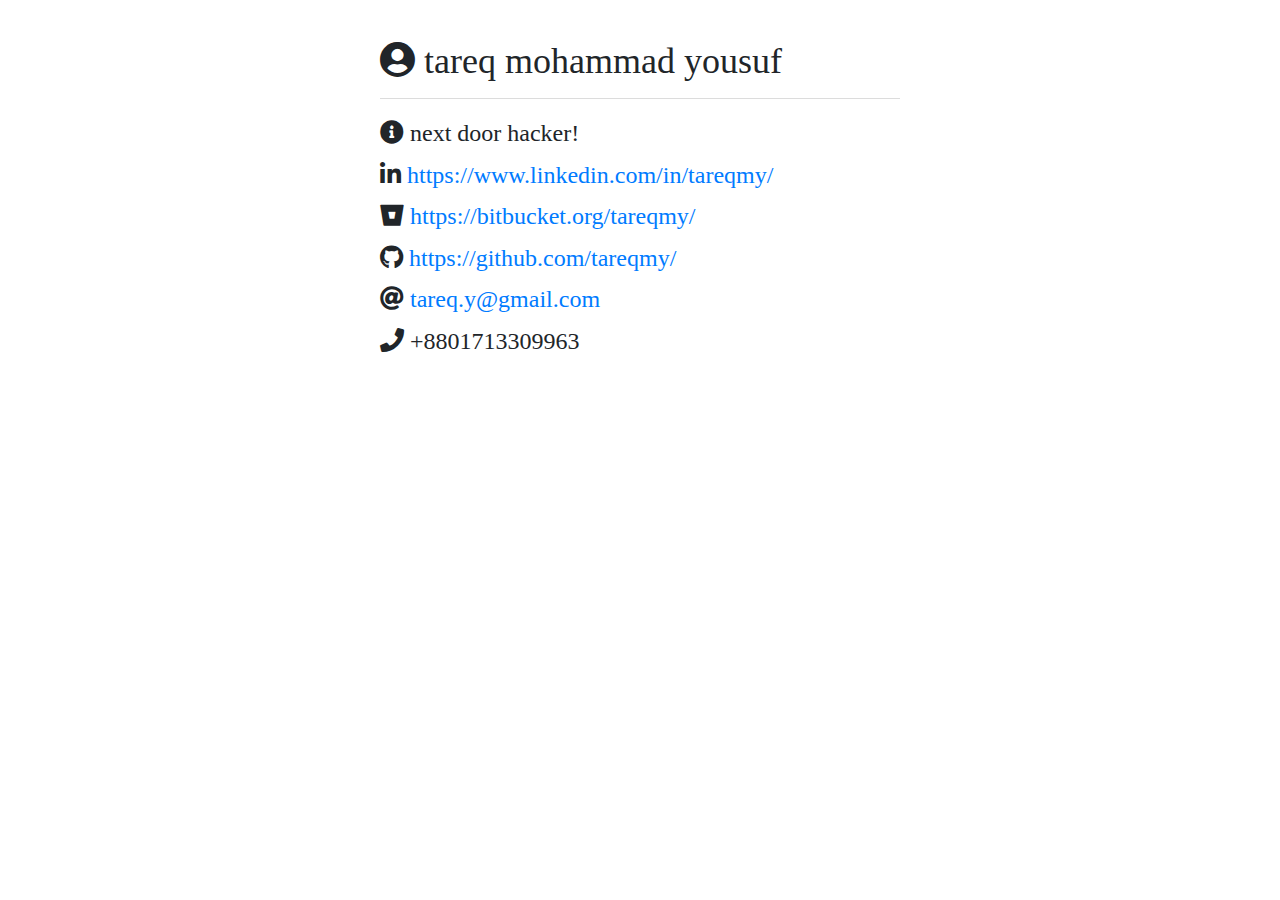
==== commit f2c439f6: "using fontawesome and bootstrap directly from cdn" ====
--- a/html/index.html
+++ b/html/index.html
@@ -9,8 +9,8 @@
   <meta name="author" content="">
 
   <title>Tareq's Home</title>
-  <link rel="stylesheet" href="fontawesome/css/all.css">
-  <link rel="stylesheet" href="bootstrap/css/bootstrap.min.css">
+  <link rel="stylesheet" href="https://cdnjs.cloudflare.com/ajax/libs/font-awesome/5.15.1/css/all.min.css">
+  <link rel="stylesheet" href="https://stackpath.bootstrapcdn.com/bootstrap/4.5.2/css/bootstrap.min.css">
   <link rel="stylesheet" href="styles.css">
 </head>
 
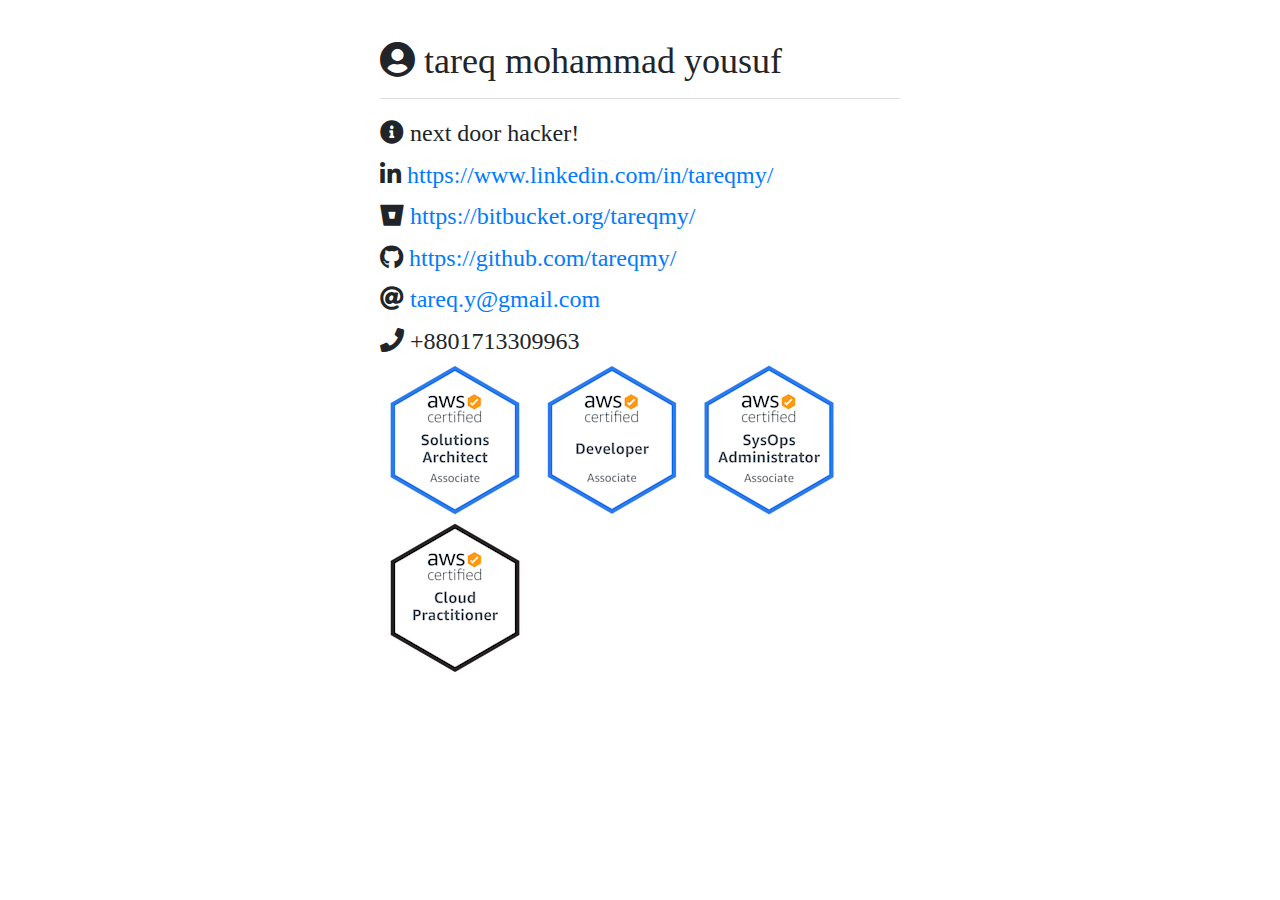
==== commit c364be0c: "adding aws badges" ====
--- a/html/index.html
+++ b/html/index.html
@@ -21,44 +21,59 @@
   <div class="container">
     <div class="title">
       <i class="fas fa-user-circle"></i> tareq mohammad yousuf</h1>
-    <div/>
-    <hr/>
-    <h3>
+      <div />
+      <hr />
+      <h3>
         <span class="subtitle">
           <i class="fas fa-info-circle"></i> next door hacker!</span>
-    </h3>
-    
-    <h3>
-      <span class="subtitle">
-        <i class="fab fa-linkedin-in"></i>
-        <a href="https://www.linkedin.com/in/tareqmy/">https://www.linkedin.com/in/tareqmy/</a>
-      </span>
-    </h3>
-    <h3>
-      <span class="subtitle">
-        <i class="fab fa-bitbucket"></i>
-        <a href="https://bitbucket.org/tareqmy/">https://bitbucket.org/tareqmy/</a>
-      </span>
-    </h3>
-    <h3>
-      <span class="subtitle">
-        <i class="fab fa-github"></i>
-        <a href="https://github.com/tareqmy/">https://github.com/tareqmy/</a>
-      </span>
-    </h3>
-    <h3>
-      <span class="subtitle">
-        <i class="fas fa-at"></i>
-        <a href="mailto:tareq.y@gmail.com?Subject=Hello%20again" target="_top">tareq.y@gmail.com</a>
-      </span>
-    </h3>
-    <h3>
-      <span class="subtitle">
-        <i class="fas fa-phone"></i> +8801713309963
-      </span>
-    </h3>
-  </div>
+      </h3>
+      <h3>
+        <span class="subtitle">
+          <i class="fab fa-linkedin-in"></i>
+          <a href="https://www.linkedin.com/in/tareqmy/">https://www.linkedin.com/in/tareqmy/</a>
+        </span>
+      </h3>
+      <h3>
+        <span class="subtitle">
+          <i class="fab fa-bitbucket"></i>
+          <a href="https://bitbucket.org/tareqmy/">https://bitbucket.org/tareqmy/</a>
+        </span>
+      </h3>
+      <h3>
+        <span class="subtitle">
+          <i class="fab fa-github"></i>
+          <a href="https://github.com/tareqmy/">https://github.com/tareqmy/</a>
+        </span>
+      </h3>
+      <h3>
+        <span class="subtitle">
+          <i class="fas fa-at"></i>
+          <a href="mailto:tareq.y@gmail.com?Subject=Hello%20again" target="_top">tareq.y@gmail.com</a>
+        </span>
+      </h3>
+      <h3>
+        <span class="subtitle">
+          <i class="fas fa-phone"></i> +8801713309963
+        </span>
+      </h3>
+      <h3>
+        <a href="https://www.credly.com/badges/c0343005-60b8-40bc-bada-4d23714481b6">
+          <img src="aws-certified-solutions-architect-associate.png" alt="Certified Solutions Architect - Associate">
+        </a>
+        <a href="https://www.credly.com/badges/a85f3fe5-0295-4185-b69c-7f0292c333d6">
+          <img src="aws-certified-developer-associate.png" alt="Certified Developer - Associate">
+        </a>
+        <a href="https://www.credly.com/badges/0fb76ff9-97f2-4bc0-8147-5731b56ffc84">
+          <img src="aws-certified-sysops-administrator-associate.png" alt="Certified SysOps Administrator - Associate">
+        </a>
+      </h3>
+      <h3>
+        <a href="https://www.credly.com/badges/5c3e0643-6c3d-40da-bdf0-f4c160cc1a69">
+          <img src="aws-certified-cloud-practitioner.png" alt="Certified Cloud Practitioner">
+        </a>
+      </h3>
+    </div>
 
 </body>
 
-</html>+</html>
